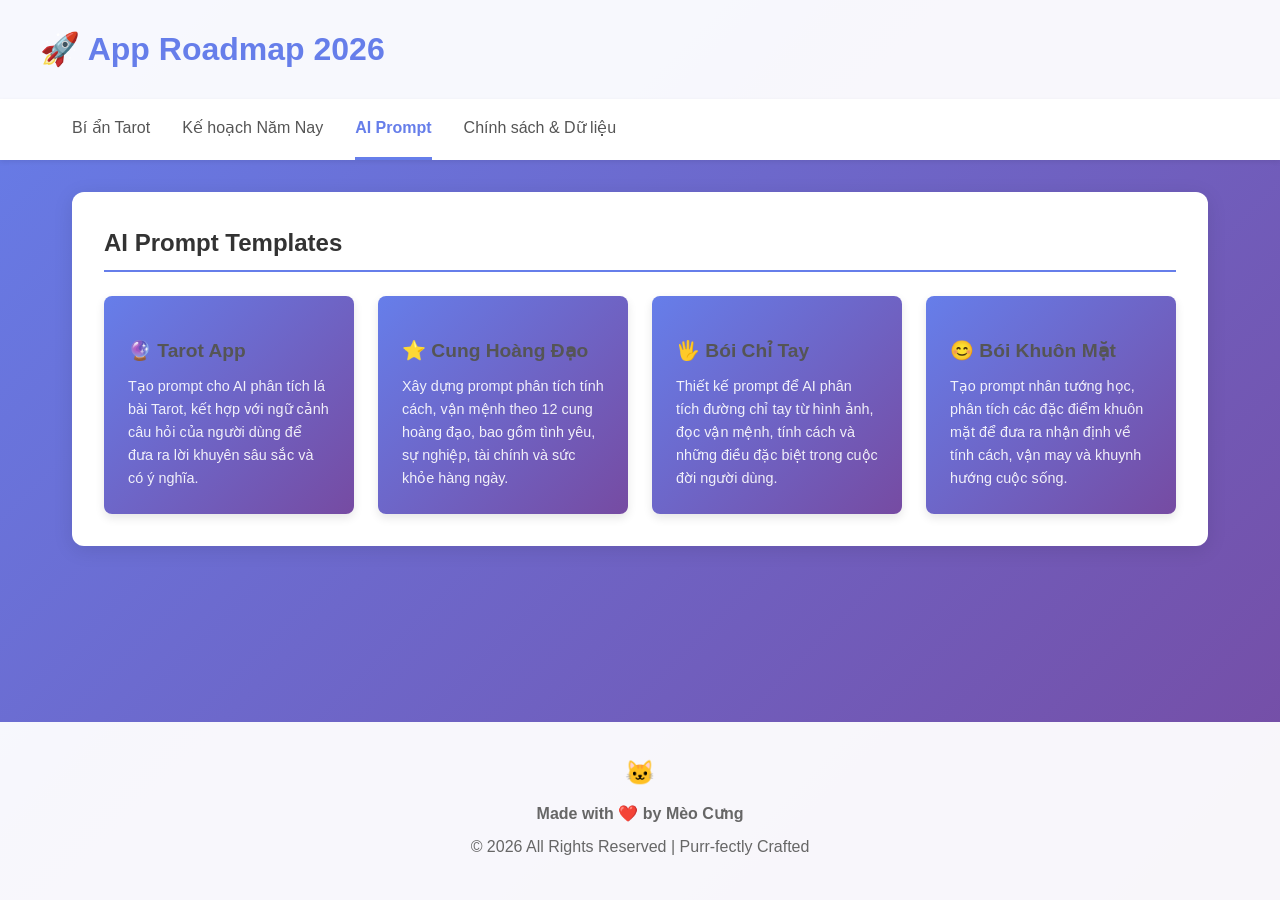
==== ai-prompt.html @ e410e473 "update page" ====
<!DOCTYPE html>
<html lang="vi">
<head>
    <meta charset="UTF-8">
    <meta name="viewport" content="width=device-width, initial-scale=1.0">
    <title>AI Prompt - App Roadmap 2026</title>
    <link rel="stylesheet" href="css/style.css">
</head>
<body>

<header>
    <div class="header-content">
        <h1>🚀 App Roadmap 2026</h1>
    </div>
</header>

<nav>
    <div class="nav-content">
        <a href="index.html">Bí ẩn Tarot</a>
        <a href="yearly.html">Kế hoạch Năm Nay</a>
        <a href="ai-prompt.html" class="active">AI Prompt</a>
        <a href="policy.html">Chính sách & Dữ liệu</a>
    </div>
</nav>

<main>
    <div class="content-card">
        <h2>AI Prompt Templates</h2>

        <div class="prompt-grid">
            <div class="prompt-card">
                <h4>🔮 Tarot App</h4>
                <p>Tạo prompt cho AI phân tích lá bài Tarot, kết hợp với ngữ cảnh câu hỏi của người dùng để đưa ra lời khuyên sâu sắc và có ý nghĩa.</p>
            </div>

            <div class="prompt-card">
                <h4>⭐ Cung Hoàng Đạo</h4>
                <p>Xây dựng prompt phân tích tính cách, vận mệnh theo 12 cung hoàng đạo, bao gồm tình yêu, sự nghiệp, tài chính và sức khỏe hàng ngày.</p>
            </div>

            <div class="prompt-card">
                <h4>🖐️ Bói Chỉ Tay</h4>
                <p>Thiết kế prompt để AI phân tích đường chỉ tay từ hình ảnh, đọc vận mệnh, tính cách và những điều đặc biệt trong cuộc đời người dùng.</p>
            </div>

            <div class="prompt-card">
                <h4>😊 Bói Khuôn Mặt</h4>
                <p>Tạo prompt nhân tướng học, phân tích các đặc điểm khuôn mặt để đưa ra nhận định về tính cách, vận may và khuynh hướng cuộc sống.</p>
            </div>
        </div>
    </div>
</main>

<footer>
    <div class="footer-content">
        <div class="footer-icon">🐱</div>
        <p><strong>Made with ❤️ by Mèo Cưng</strong></p>
        <p>© 2026 All Rights Reserved | Purr-fectly Crafted</p>
    </div>
</footer>

</body>
</html>
---- css/style.css ----
* {
  margin: 0;
  padding: 0;
  box-sizing: border-box;
}

body {
  font-family: 'Segoe UI', Tahoma, Geneva, Verdana, sans-serif;
  line-height: 1.6;
  background: linear-gradient(135deg, #667eea 0%, #764ba2 100%);
  min-height: 100vh;
  display: flex;
  flex-direction: column;
}

header {
  background: rgba(255, 255, 255, 0.95);
  box-shadow: 0 2px 10px rgba(0,0,0,0.1);
  padding: 1.5rem 2rem;
}

.header-content {
  max-width: 1200px;
  margin: 0 auto;
}

h1 {
  color: #667eea;
  font-size: 2rem;
  font-weight: 600;
}

nav {
  background: white;
  box-shadow: 0 2px 5px rgba(0,0,0,0.08);
}

.nav-content {
  max-width: 1200px;
  margin: 0 auto;
  display: flex;
  gap: 2rem;
  padding: 0 2rem;
}

.nav-content a {
  background: none;
  border: none;
  padding: 1rem 0;
  cursor: pointer;
  font-size: 1rem;
  color: #555;
  text-decoration: none;
  border-bottom: 3px solid transparent;
  transition: all 0.3s ease;
}

.nav-content a:hover {
  color: #667eea;
  border-bottom-color: #667eea;
}

.nav-content a.active {
  color: #667eea;
  border-bottom-color: #667eea;
  font-weight: 600;
}

main {
  flex: 1;
  max-width: 1200px;
  width: 100%;
  margin: 2rem auto;
  padding: 0 2rem;
}

.content-card {
  background: white;
  border-radius: 12px;
  padding: 2rem;
  box-shadow: 0 4px 20px rgba(0,0,0,0.1);
  margin-bottom: 2rem;
  animation: fadeIn 0.4s ease;
}

@keyframes fadeIn {
  from { opacity: 0; transform: translateY(10px); }
  to { opacity: 1; transform: translateY(0); }
}

h2 {
  color: #333;
  margin-bottom: 1.5rem;
  padding-bottom: 0.5rem;
  border-bottom: 2px solid #667eea;
}

h3 {
  color: #555;
  margin: 1.5rem 0 1rem;
}

h4 {
  color: #555;
  margin: 1rem 0 0.5rem;
}

table {
  width: 100%;
  border-collapse: collapse;
  margin: 1rem 0;
}

th, td {
  padding: 0.75rem;
  text-align: left;
  border-bottom: 1px solid #eee;
}

th {
  background: #f8f9fa;
  color: #667eea;
  font-weight: 600;
}

tr:hover {
  background: #f8f9fa;
}

ol {
  margin-left: 1.5rem;
}

li {
  margin: 0.5rem 0;
}

.prompt-grid {
  display: grid;
  grid-template-columns: repeat(auto-fit, minmax(250px, 1fr));
  gap: 1.5rem;
  margin-top: 1.5rem;
}

.prompt-card {
  background: linear-gradient(135deg, #667eea 0%, #764ba2 100%);
  color: white;
  padding: 1.5rem;
  border-radius: 8px;
  box-shadow: 0 4px 10px rgba(0,0,0,0.1);
  transition: transform 0.3s ease;
}

.prompt-card:hover {
  transform: translateY(-5px);
}

.prompt-card h4 {
  margin-bottom: 0.5rem;
  font-size: 1.2rem;
}

.prompt-card p {
  font-size: 0.9rem;
  opacity: 0.9;
}

.policy-card {
  background: linear-gradient(135deg, #667eea 0%, #764ba2 100%);
  color: white;
  padding: 1.5rem;
  border-radius: 8px;
  box-shadow: 0 4px 10px rgba(0,0,0,0.1);
}

.policy-card h4 {
  margin-bottom: 0.5rem;
  font-size: 1.2rem;
}

.policy-card p {
  font-size: 0.9rem;
  opacity: 0.9;
}

.policy-button {
  color: white;
  text-decoration: none;
  background: rgba(255,255,255,0.2);
  padding: 0.75rem;
  border-radius: 6px;
  transition: all 0.3s ease;
  display: block;
  text-align: center;
}

.policy-button:hover {
  background: rgba(255,255,255,0.35);
  transform: translateX(5px);
  box-shadow: 0 2px 8px rgba(0,0,0,0.2);
}

footer {
  background: rgba(255, 255, 255, 0.95);
  padding: 2rem;
  text-align: center;
  margin-top: auto;
}

.footer-content {
  max-width: 1200px;
  margin: 0 auto;
  color: #666;
}

.footer-content p {
  margin: 0.5rem 0;
}

.footer-icon {
  font-size: 1.5rem;
  margin-bottom: 0.5rem;
}
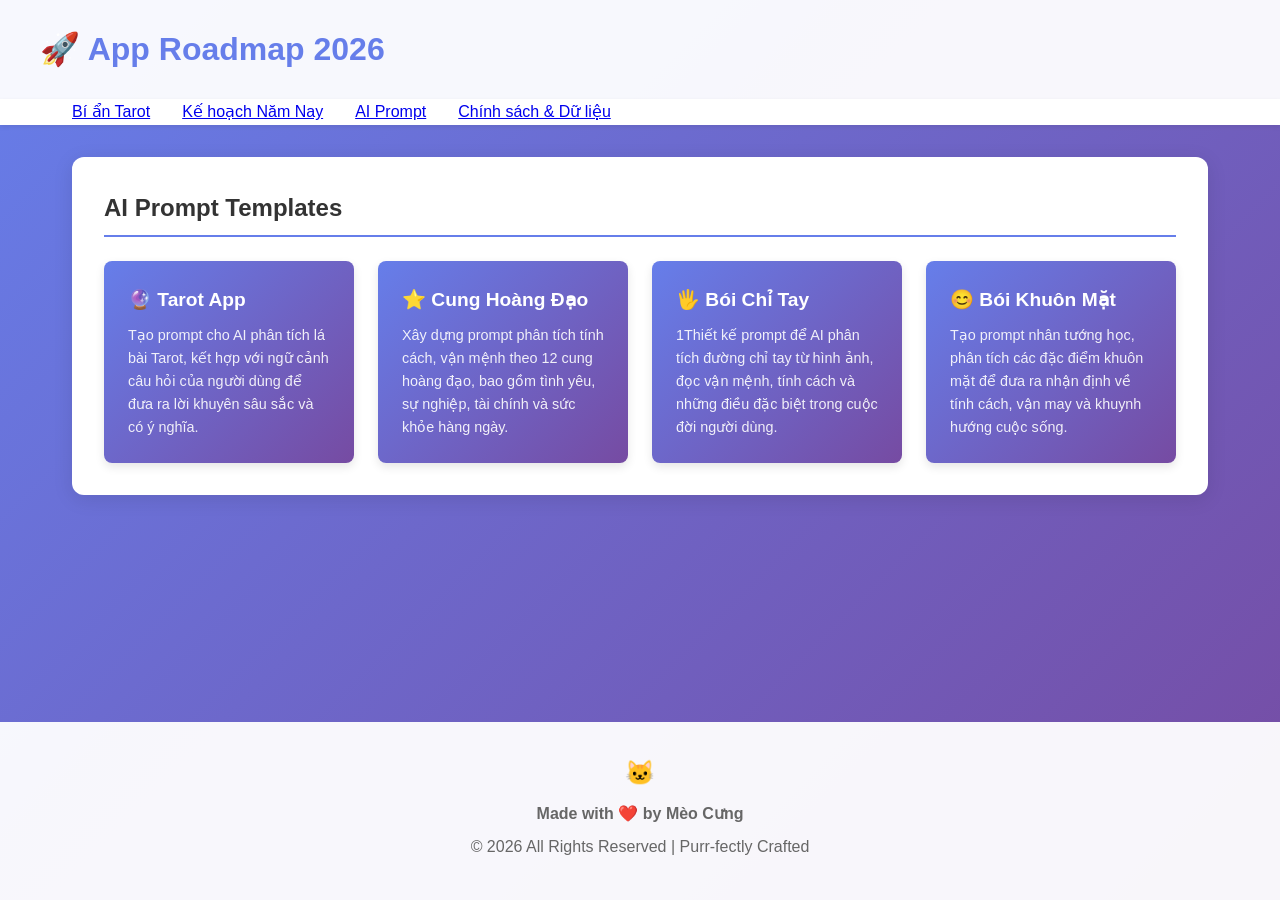
==== commit 55c87d58: "update page css" ====
--- a/ai-prompt.html
+++ b/ai-prompt.html
@@ -40,7 +40,7 @@
 
             <div class="prompt-card">
                 <h4>🖐️ Bói Chỉ Tay</h4>
-                <p>Thiết kế prompt để AI phân tích đường chỉ tay từ hình ảnh, đọc vận mệnh, tính cách và những điều đặc biệt trong cuộc đời người dùng.</p>
+                <p>1Thiết kế prompt để AI phân tích đường chỉ tay từ hình ảnh, đọc vận mệnh, tính cách và những điều đặc biệt trong cuộc đời người dùng.</p>
             </div>
 
             <div class="prompt-card">
--- a/css/style.css
+++ b/css/style.css
@@ -43,24 +43,23 @@
   padding: 0 2rem;
 }
 
-.nav-content a {
+.nav-content button {
   background: none;
   border: none;
   padding: 1rem 0;
   cursor: pointer;
   font-size: 1rem;
   color: #555;
-  text-decoration: none;
   border-bottom: 3px solid transparent;
   transition: all 0.3s ease;
 }
 
-.nav-content a:hover {
+.nav-content button:hover {
   color: #667eea;
   border-bottom-color: #667eea;
 }
 
-.nav-content a.active {
+.nav-content button.active {
   color: #667eea;
   border-bottom-color: #667eea;
   font-weight: 600;
@@ -80,7 +79,15 @@
   padding: 2rem;
   box-shadow: 0 4px 20px rgba(0,0,0,0.1);
   margin-bottom: 2rem;
+}
+
+.section {
+  display: none;
   animation: fadeIn 0.4s ease;
+}
+
+.section.active {
+  display: block;
 }
 
 @keyframes fadeIn {
@@ -98,11 +105,6 @@
 h3 {
   color: #555;
   margin: 1.5rem 0 1rem;
-}
-
-h4 {
-  color: #555;
-  margin: 1rem 0 0.5rem;
 }
 
 table {
@@ -200,6 +202,21 @@
   box-shadow: 0 2px 8px rgba(0,0,0,0.2);
 }
 
+.policy-link {
+  color: #667eea;
+  text-decoration: none;
+  font-weight: 600;
+  transition: all 0.3s ease;
+  display: inline-flex;
+  align-items: center;
+  gap: 0.5rem;
+}
+
+.policy-link:hover {
+  color: #764ba2;
+  transform: translateX(5px);
+}
+
 footer {
   background: rgba(255, 255, 255, 0.95);
   padding: 2rem;
@@ -220,4 +237,4 @@
 .footer-icon {
   font-size: 1.5rem;
   margin-bottom: 0.5rem;
-}+}
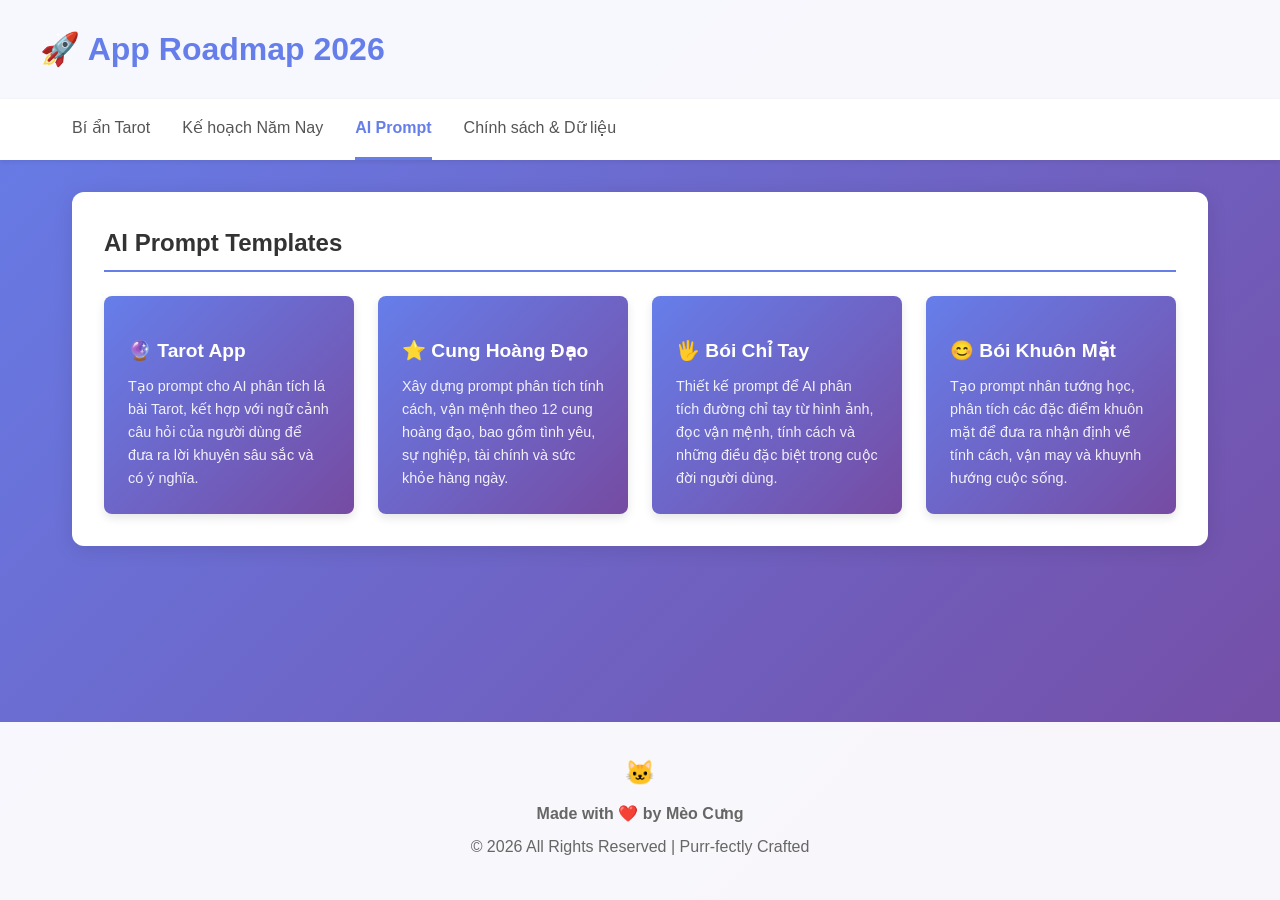
==== commit e2b72f82: "update page css" ====
--- a/ai-prompt.html
+++ b/ai-prompt.html
@@ -28,25 +28,25 @@
         <h2>AI Prompt Templates</h2>
 
         <div class="prompt-grid">
-            <div class="prompt-card">
+            <a href="ai-children/tarot-prompt.html" class="prompt-card">
                 <h4>🔮 Tarot App</h4>
                 <p>Tạo prompt cho AI phân tích lá bài Tarot, kết hợp với ngữ cảnh câu hỏi của người dùng để đưa ra lời khuyên sâu sắc và có ý nghĩa.</p>
-            </div>
+            </a>
 
-            <div class="prompt-card">
+            <a href="zodiac-prompt.html" class="prompt-card">
                 <h4>⭐ Cung Hoàng Đạo</h4>
                 <p>Xây dựng prompt phân tích tính cách, vận mệnh theo 12 cung hoàng đạo, bao gồm tình yêu, sự nghiệp, tài chính và sức khỏe hàng ngày.</p>
-            </div>
+            </a>
 
-            <div class="prompt-card">
+            <a href="palmistry-prompt.html" class="prompt-card">
                 <h4>🖐️ Bói Chỉ Tay</h4>
-                <p>1Thiết kế prompt để AI phân tích đường chỉ tay từ hình ảnh, đọc vận mệnh, tính cách và những điều đặc biệt trong cuộc đời người dùng.</p>
-            </div>
+                <p>Thiết kế prompt để AI phân tích đường chỉ tay từ hình ảnh, đọc vận mệnh, tính cách và những điều đặc biệt trong cuộc đời người dùng.</p>
+            </a>
 
-            <div class="prompt-card">
+            <a href="face-prompt.html" class="prompt-card">
                 <h4>😊 Bói Khuôn Mặt</h4>
                 <p>Tạo prompt nhân tướng học, phân tích các đặc điểm khuôn mặt để đưa ra nhận định về tính cách, vận may và khuynh hướng cuộc sống.</p>
-            </div>
+            </a>
         </div>
     </div>
 </main>
--- a/css/style.css
+++ b/css/style.css
@@ -43,23 +43,24 @@
   padding: 0 2rem;
 }
 
-.nav-content button {
+.nav-content a {
   background: none;
   border: none;
   padding: 1rem 0;
   cursor: pointer;
   font-size: 1rem;
   color: #555;
+  text-decoration: none;
   border-bottom: 3px solid transparent;
   transition: all 0.3s ease;
 }
 
-.nav-content button:hover {
+.nav-content a:hover {
   color: #667eea;
   border-bottom-color: #667eea;
 }
 
-.nav-content button.active {
+.nav-content a.active {
   color: #667eea;
   border-bottom-color: #667eea;
   font-weight: 600;
@@ -79,15 +80,7 @@
   padding: 2rem;
   box-shadow: 0 4px 20px rgba(0,0,0,0.1);
   margin-bottom: 2rem;
-}
-
-.section {
-  display: none;
   animation: fadeIn 0.4s ease;
-}
-
-.section.active {
-  display: block;
 }
 
 @keyframes fadeIn {
@@ -107,6 +100,11 @@
   margin: 1.5rem 0 1rem;
 }
 
+h4 {
+  color: #555;
+  margin: 1rem 0 0.5rem;
+}
+
 table {
   width: 100%;
   border-collapse: collapse;
@@ -151,20 +149,24 @@
   border-radius: 8px;
   box-shadow: 0 4px 10px rgba(0,0,0,0.1);
   transition: transform 0.3s ease;
+  text-decoration: none;
 }
 
 .prompt-card:hover {
   transform: translateY(-5px);
+    color: white;
 }
 
 .prompt-card h4 {
   margin-bottom: 0.5rem;
   font-size: 1.2rem;
+    color: white;
 }
 
 .prompt-card p {
   font-size: 0.9rem;
   opacity: 0.9;
+    color: white;
 }
 
 .policy-card {
@@ -178,11 +180,13 @@
 .policy-card h4 {
   margin-bottom: 0.5rem;
   font-size: 1.2rem;
+  color: white;
 }
 
 .policy-card p {
   font-size: 0.9rem;
   opacity: 0.9;
+  color: white;
 }
 
 .policy-button {
@@ -202,21 +206,6 @@
   box-shadow: 0 2px 8px rgba(0,0,0,0.2);
 }
 
-.policy-link {
-  color: #667eea;
-  text-decoration: none;
-  font-weight: 600;
-  transition: all 0.3s ease;
-  display: inline-flex;
-  align-items: center;
-  gap: 0.5rem;
-}
-
-.policy-link:hover {
-  color: #764ba2;
-  transform: translateX(5px);
-}
-
 footer {
   background: rgba(255, 255, 255, 0.95);
   padding: 2rem;
@@ -237,4 +226,4 @@
 .footer-icon {
   font-size: 1.5rem;
   margin-bottom: 0.5rem;
-}
+}
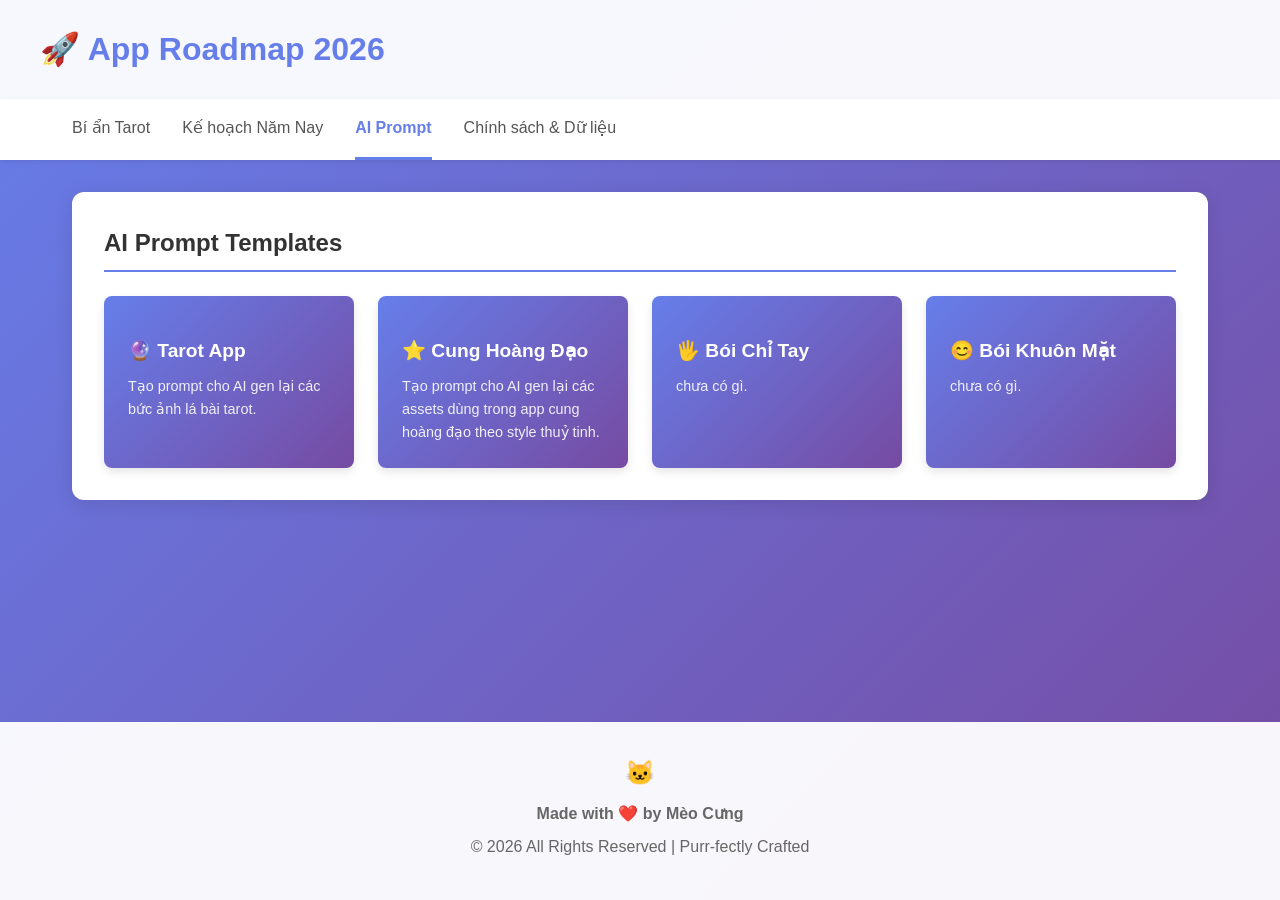
==== commit aaffcce6: "update prompt" ====
--- a/ai-prompt.html
+++ b/ai-prompt.html
@@ -28,24 +28,24 @@
         <h2>AI Prompt Templates</h2>
 
         <div class="prompt-grid">
-            <a href="ai-children/tarot-prompt.html" class="prompt-card">
+            <a href="./ai-children/tarot-prompt.html" class="prompt-card">
                 <h4>🔮 Tarot App</h4>
-                <p>Tạo prompt cho AI phân tích lá bài Tarot, kết hợp với ngữ cảnh câu hỏi của người dùng để đưa ra lời khuyên sâu sắc và có ý nghĩa.</p>
+                <p>Tạo prompt cho AI gen lại các bức ảnh lá bài tarot.</p>
             </a>
 
-            <a href="zodiac-prompt.html" class="prompt-card">
+            <a href="./ai-children/zodiac_prompt.html" class="prompt-card">
                 <h4>⭐ Cung Hoàng Đạo</h4>
-                <p>Xây dựng prompt phân tích tính cách, vận mệnh theo 12 cung hoàng đạo, bao gồm tình yêu, sự nghiệp, tài chính và sức khỏe hàng ngày.</p>
+                <p>Tạo prompt cho AI gen lại các assets dùng trong app cung hoàng đạo theo style thuỷ tinh.</p>
             </a>
 
             <a href="palmistry-prompt.html" class="prompt-card">
                 <h4>🖐️ Bói Chỉ Tay</h4>
-                <p>Thiết kế prompt để AI phân tích đường chỉ tay từ hình ảnh, đọc vận mệnh, tính cách và những điều đặc biệt trong cuộc đời người dùng.</p>
+                <p>chưa có gì.</p>
             </a>
 
             <a href="face-prompt.html" class="prompt-card">
                 <h4>😊 Bói Khuôn Mặt</h4>
-                <p>Tạo prompt nhân tướng học, phân tích các đặc điểm khuôn mặt để đưa ra nhận định về tính cách, vận may và khuynh hướng cuộc sống.</p>
+                <p>chưa có gì.</p>
             </a>
         </div>
     </div>
--- a/css/style.css
+++ b/css/style.css
@@ -81,6 +81,9 @@
   box-shadow: 0 4px 20px rgba(0,0,0,0.1);
   margin-bottom: 2rem;
   animation: fadeIn 0.4s ease;
+  max-width: 100%;
+  overflow-x: hidden;
+  box-sizing: border-box;
 }
 
 @keyframes fadeIn {
@@ -226,4 +229,178 @@
 .footer-icon {
   font-size: 1.5rem;
   margin-bottom: 0.5rem;
+}
+
+.updating-container {
+  display: flex;
+  flex-direction: column;
+  align-items: center;
+  text-align: center;
+  max-width: 100%;
+  width: 100%;
+}
+
+.updating-icon {
+  font-size: 3rem;
+  margin-bottom: 1rem;
+}
+
+.updating-text {
+  font-size: 1.1rem;
+  color: #333;
+  margin-bottom: 1.5rem;
+  font-weight: 500;
+  max-width: 100%;
+  padding: 0 1rem;
+  word-wrap: break-word;
+}
+
+.json-wrapper {
+  position: relative;
+  width: 100%;
+  max-width: 100%;
+  margin: 1.5rem 0;
+}
+
+.copy-button {
+  position: absolute;
+  top: 0.75rem;
+  right: 0.75rem;
+  background: linear-gradient(135deg, #667eea 0%, #764ba2 100%);
+  color: white;
+  border: none;
+  padding: 0.5rem 1rem;
+  border-radius: 6px;
+  cursor: pointer;
+  font-size: 0.85rem;
+  font-weight: 500;
+  display: flex;
+  align-items: center;
+  gap: 0.5rem;
+  transition: all 0.3s ease;
+  box-shadow: 0 2px 6px rgba(102, 126, 234, 0.3);
+  z-index: 10;
+}
+
+.copy-button:hover {
+  transform: translateY(-2px);
+  box-shadow: 0 4px 10px rgba(102, 126, 234, 0.4);
+}
+
+.copy-button:active {
+  transform: translateY(0);
+}
+
+.copy-icon {
+  font-size: 1rem;
+}
+
+.copy-text {
+  font-size: 0.85rem;
+}
+
+.copy-success {
+  position: absolute;
+  top: 0.75rem;
+  right: 0.75rem;
+  background: #4caf50;
+  color: white;
+  padding: 0.5rem 1rem;
+  border-radius: 6px;
+  font-size: 0.85rem;
+  font-weight: 500;
+  display: none;
+  z-index: 11;
+  animation: fadeInOut 0.3s ease;
+}
+
+@keyframes fadeInOut {
+  from {
+    opacity: 0;
+    transform: translateY(-5px);
+  }
+  to {
+    opacity: 1;
+    transform: translateY(0);
+  }
+}
+
+.json-display {
+  background: #f8f9fa;
+  border: 1px solid #e0e0e0;
+  border-radius: 8px;
+  padding: 1.5rem;
+  margin: 0;
+  overflow-x: auto;
+  overflow-y: hidden;
+  text-align: left;
+  font-family: 'Courier New', Courier, monospace;
+  font-size: 0.85rem;
+  line-height: 1.6;
+  box-shadow: 0 2px 8px rgba(0,0,0,0.05);
+  max-width: 100%;
+  width: 100%;
+  box-sizing: border-box;
+  padding-top: 3.5rem;
+}
+
+.json-display code {
+  color: #333;
+  white-space: pre;
+  word-wrap: break-word;
+  word-break: break-all;
+  display: block;
+  max-width: 100%;
+}
+
+@media (max-width: 768px) {
+  .json-display {
+    font-size: 0.75rem;
+    padding: 1rem;
+    padding-top: 3rem;
+  }
+  
+  .updating-text {
+    font-size: 1rem;
+  }
+  
+  .copy-button {
+    top: 0.5rem;
+    right: 0.5rem;
+    padding: 0.4rem 0.8rem;
+    font-size: 0.75rem;
+  }
+  
+  .copy-text {
+    display: none;
+  }
+  
+  .copy-icon {
+    font-size: 1.1rem;
+  }
+  
+  .copy-success {
+    top: 0.5rem;
+    right: 0.5rem;
+    padding: 0.4rem 0.8rem;
+    font-size: 0.75rem;
+  }
+}
+
+.back-button {
+  display: inline-block;
+  margin-top: 2.5rem;
+  padding: 0.75rem 1.5rem;
+  background: linear-gradient(135deg, #667eea 0%, #764ba2 100%);
+  color: white;
+  text-decoration: none;
+  border-radius: 6px;
+  font-weight: 500;
+  transition: all 0.3s ease;
+  box-shadow: 0 2px 8px rgba(102, 126, 234, 0.3);
+}
+
+.back-button:hover {
+  transform: translateY(-2px);
+  box-shadow: 0 4px 12px rgba(102, 126, 234, 0.4);
 }
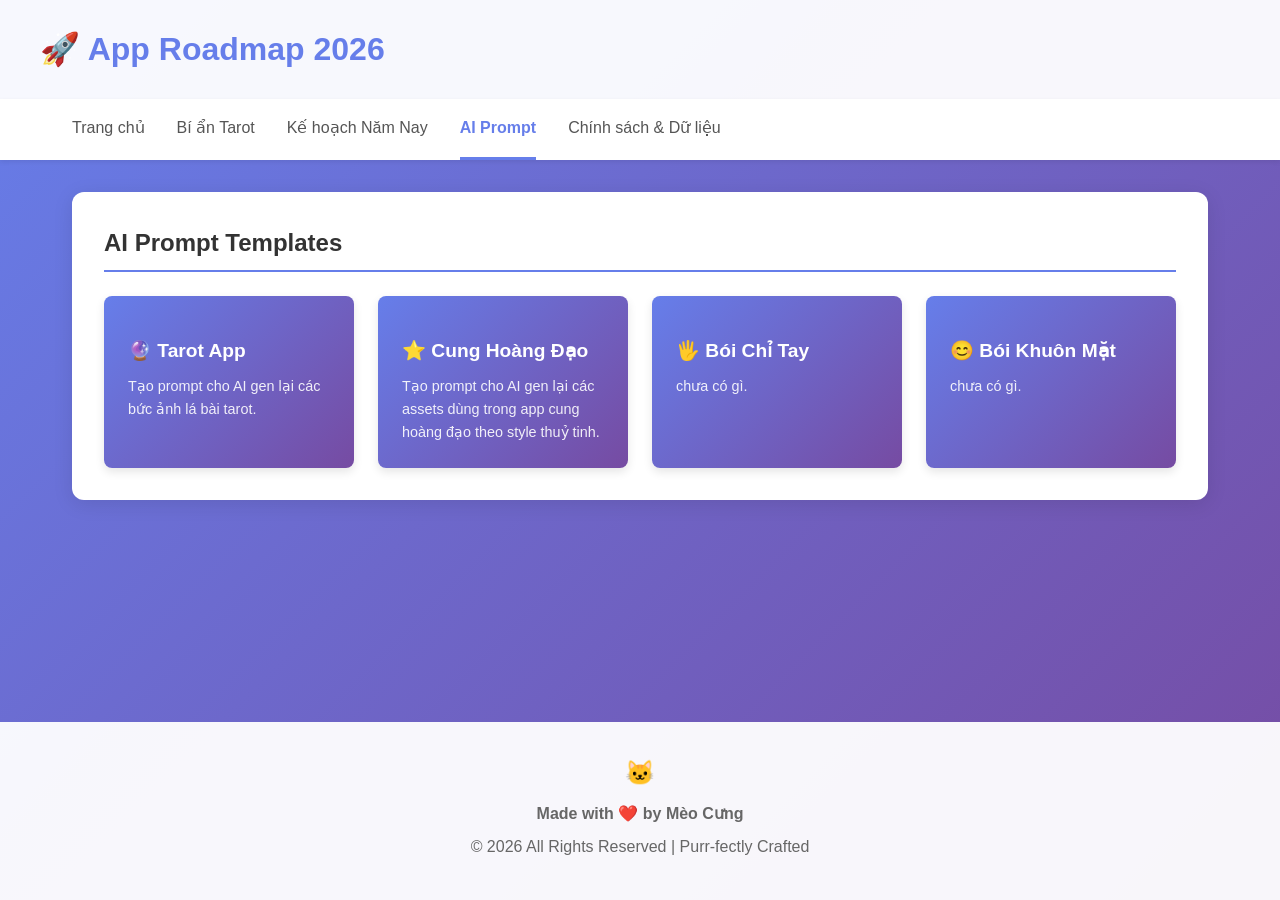
==== commit 167ee191: "landing page" ====
--- a/ai-prompt.html
+++ b/ai-prompt.html
@@ -16,7 +16,8 @@
 
 <nav>
     <div class="nav-content">
-        <a href="index.html">Bí ẩn Tarot</a>
+        <a href="index.html">Trang chủ</a>
+        <a href="tarot.html">Bí ẩn Tarot</a>
         <a href="yearly.html">Kế hoạch Năm Nay</a>
         <a href="ai-prompt.html" class="active">AI Prompt</a>
         <a href="policy.html">Chính sách & Dữ liệu</a>
--- a/css/style.css
+++ b/css/style.css
@@ -403,4 +403,123 @@
 .back-button:hover {
   transform: translateY(-2px);
   box-shadow: 0 4px 12px rgba(102, 126, 234, 0.4);
+}
+
+.code-wrapper {
+  position: relative;
+  width: 100%;
+  max-width: 100%;
+  margin: 1.5rem 0;
+}
+
+.code-display {
+  background: #f8f9fa;
+  border: 1px solid #e0e0e0;
+  border-radius: 8px;
+  padding: 1.5rem;
+  padding-top: 3.5rem;
+  margin: 0;
+  overflow-x: auto;
+  overflow-y: hidden;
+  text-align: left;
+  font-family: 'Courier New', Courier, monospace;
+  font-size: 0.85rem;
+  line-height: 1.8;
+  box-shadow: 0 2px 8px rgba(0,0,0,0.05);
+  max-width: 100%;
+  width: 100%;
+  box-sizing: border-box;
+}
+
+.code-display code {
+  color: #2d3748;
+  white-space: pre;
+  word-wrap: break-word;
+  display: block;
+  max-width: 100%;
+}
+
+@media (max-width: 768px) {
+  .code-display {
+    font-size: 0.75rem;
+    padding: 1rem;
+    padding-top: 3rem;
+    line-height: 1.6;
+  }
+}
+
+.tab-container {
+  width: 100%;
+}
+
+.tab-buttons {
+  display: flex;
+  gap: 0.5rem;
+  margin-bottom: 1.5rem;
+  flex-wrap: wrap;
+  border-bottom: 2px solid #e0e0e0;
+  padding-bottom: 0.5rem;
+}
+
+.tab-button {
+  padding: 0.75rem 1.5rem;
+  background: #f8f9fa;
+  border: none;
+  border-radius: 8px 8px 0 0;
+  cursor: pointer;
+  font-size: 0.95rem;
+  font-weight: 500;
+  color: #666;
+  transition: all 0.3s ease;
+  border-bottom: 3px solid transparent;
+  margin-bottom: -2px;
+}
+
+.tab-button:hover {
+  background: #e9ecef;
+  color: #667eea;
+}
+
+.tab-button.active {
+  background: white;
+  color: #667eea;
+  border-bottom-color: #667eea;
+  font-weight: 600;
+}
+
+.tab-content {
+  position: relative;
+}
+
+.tab-pane {
+  display: none;
+}
+
+.tab-pane.active {
+  display: block;
+  animation: fadeIn 0.3s ease;
+}
+
+@keyframes fadeIn {
+  from {
+    opacity: 0;
+    transform: translateY(10px);
+  }
+  to {
+    opacity: 1;
+    transform: translateY(0);
+  }
+}
+
+@media (max-width: 768px) {
+  .tab-buttons {
+    gap: 0.25rem;
+  }
+  
+  .tab-button {
+    padding: 0.5rem 1rem;
+    font-size: 0.85rem;
+    flex: 1;
+    min-width: calc(50% - 0.25rem);
+  }
 }
